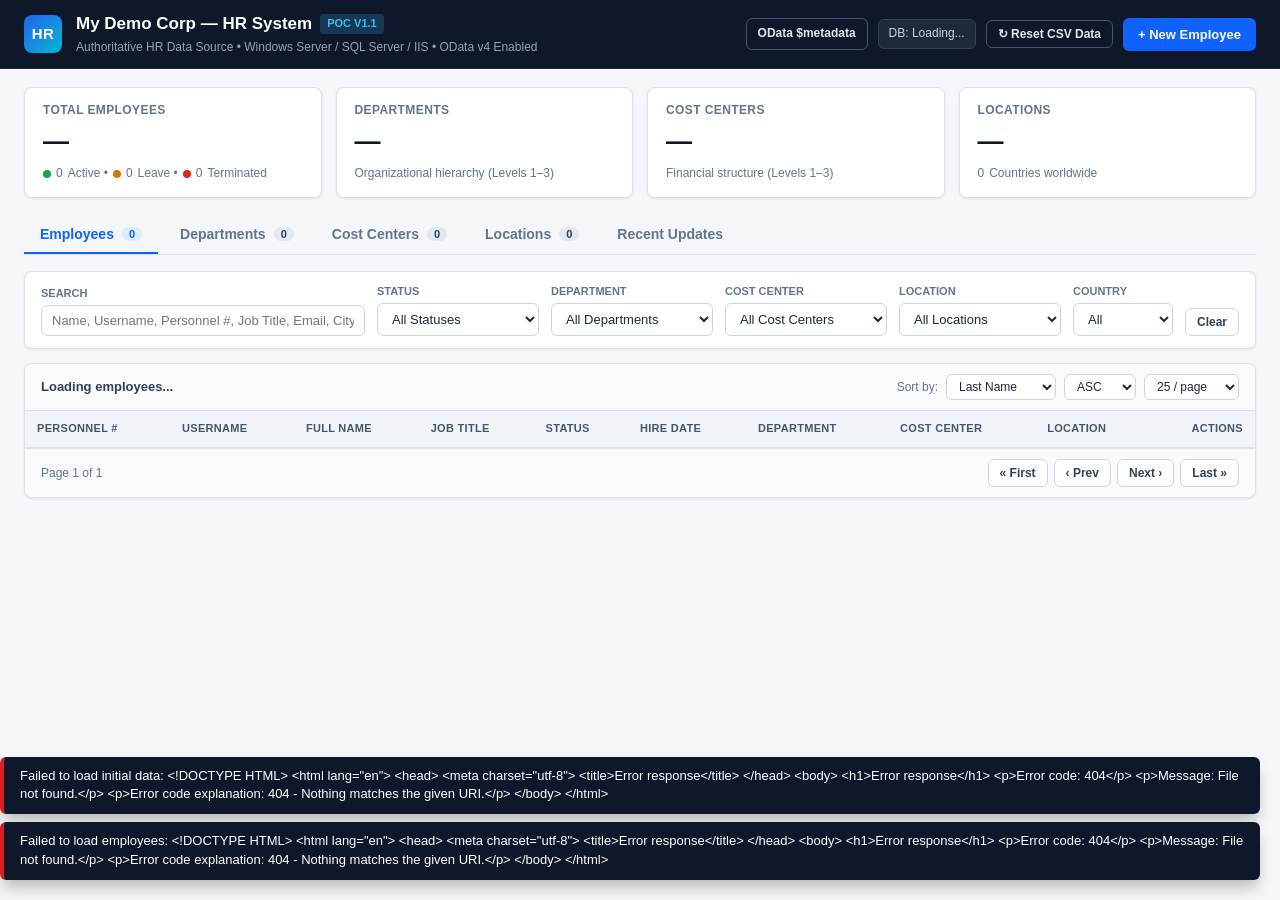
==== src/HrPoc.Web/wwwroot/index.html @ 15a5de02 "Release v1.1: My Demo Corp HR System PoC (Web UI, REST API, Full CRUD OData v4, IIS Installer, Postm" ====
<!DOCTYPE html>
<html lang="en">
<head>
  <meta charset="UTF-8" />
  <meta name="viewport" content="width=device-width, initial-scale=1.0" />
  <title>My Demo Corp — HR System (PoC)</title>
  <link rel="stylesheet" href="css/app.css" />
</head>
<body>
  <header class="topbar">
    <div class="topbar-brand">
      <div class="brand-logo">HR</div>
      <div>
        <h1>My Demo Corp — HR System <span class="badge-poc">PoC v1.1</span></h1>
        <p class="subtitle">Authoritative HR Data Source &bull; Windows Server / SQL Server / IIS &bull; OData v4 Enabled</p>
      </div>
    </div>
    <div class="topbar-actions">
      <a href="odata/$metadata" target="_blank" class="btn btn-outline btn-sm" title="Open OData v4 CSDL Metadata XML" style="text-decoration:none;">
        OData $metadata
      </a>
      <span id="dbProviderBadge" class="db-badge" title="Active Database Provider">DB: Loading...</span>
      <button id="btnReseed" class="btn btn-outline btn-sm" title="Reset database to original CSV files">
        &#8635; Reset CSV Data
      </button>
      <button id="btnPrimaryAdd" class="btn btn-primary">
        + New Employee
      </button>
    </div>
  </header>

  <main class="container">
    <!-- Summary KPI Strip -->
    <section class="kpi-grid" id="kpiStrip">
      <div class="kpi-card kpi-clickable" data-tab="employees" data-status="">
        <div class="kpi-label">Total Employees</div>
        <div class="kpi-value" id="statTotalEmployees">—</div>
        <div class="kpi-meta">
          <span class="dot dot-active"></span> <span id="statActiveEmployees">0</span> Active &bull;
          <span class="dot dot-leave"></span> <span id="statOnLeaveEmployees">0</span> Leave &bull;
          <span class="dot dot-term"></span> <span id="statTerminatedEmployees">0</span> Terminated
        </div>
      </div>
      <div class="kpi-card kpi-clickable" data-tab="departments">
        <div class="kpi-label">Departments</div>
        <div class="kpi-value" id="statTotalDepartments">—</div>
        <div class="kpi-meta">Organizational hierarchy (Levels 1–3)</div>
      </div>
      <div class="kpi-card kpi-clickable" data-tab="costcenters">
        <div class="kpi-label">Cost Centers</div>
        <div class="kpi-value" id="statTotalCostCenters">—</div>
        <div class="kpi-meta">Financial structure (Levels 1–3)</div>
      </div>
      <div class="kpi-card kpi-clickable" data-tab="locations">
        <div class="kpi-label">Locations</div>
        <div class="kpi-value" id="statTotalLocations">—</div>
        <div class="kpi-meta"><span id="statTotalCountries">0</span> Countries worldwide</div>
      </div>
    </section>

    <!-- Navigation Tabs -->
    <nav class="tabs-nav">
      <button class="tab-btn active" data-tab="employees">
        Employees <span class="tab-count" id="tabCountEmployees">0</span>
      </button>
      <button class="tab-btn" data-tab="departments">
        Departments <span class="tab-count" id="tabCountDepartments">0</span>
      </button>
      <button class="tab-btn" data-tab="costcenters">
        Cost Centers <span class="tab-count" id="tabCountCostCenters">0</span>
      </button>
      <button class="tab-btn" data-tab="locations">
        Locations <span class="tab-count" id="tabCountLocations">0</span>
      </button>
      <button class="tab-btn" data-tab="recent">
        Recent Updates
      </button>
    </nav>

    <!-- TAB 1: EMPLOYEES -->
    <section id="tab-employees" class="tab-panel active">
      <div class="filter-bar">
        <div class="filter-group filter-search">
          <label for="empSearch">Search</label>
          <input type="text" id="empSearch" placeholder="Name, Username, Personnel #, Job Title, Email, City..." />
        </div>
        <div class="filter-group">
          <label for="empStatusFilter">Status</label>
          <select id="empStatusFilter">
            <option value="">All Statuses</option>
            <option value="Active">Active</option>
            <option value="OnLeave">On Leave</option>
            <option value="Terminated">Terminated</option>
            <option value="Suspended">Suspended</option>
          </select>
        </div>
        <div class="filter-group">
          <label for="empDeptFilter">Department</label>
          <select id="empDeptFilter">
            <option value="">All Departments</option>
          </select>
        </div>
        <div class="filter-group">
          <label for="empCcFilter">Cost Center</label>
          <select id="empCcFilter">
            <option value="">All Cost Centers</option>
          </select>
        </div>
        <div class="filter-group">
          <label for="empLocFilter">Location</label>
          <select id="empLocFilter">
            <option value="">All Locations</option>
          </select>
        </div>
        <div class="filter-group filter-small">
          <label for="empCountryFilter">Country</label>
          <select id="empCountryFilter">
            <option value="">All</option>
          </select>
        </div>
        <div class="filter-actions">
          <button id="btnClearEmpFilters" class="btn btn-outline btn-sm">Clear</button>
        </div>
      </div>

      <div class="table-card">
        <div class="table-toolbar">
          <div id="empResultSummary" class="result-summary">Loading employees...</div>
          <div class="toolbar-right">
            <label for="empSortBy" class="inline-label">Sort by:</label>
            <select id="empSortBy" class="select-sm">
              <option value="lastName">Last Name</option>
              <option value="username">Username</option>
              <option value="personnelNumber">Personnel #</option>
              <option value="hireDate">Hire Date</option>
              <option value="department">Department</option>
              <option value="costCenter">Cost Center</option>
              <option value="location">Location</option>
              <option value="updatedAt">Last Updated</option>
            </select>
            <select id="empSortDir" class="select-sm">
              <option value="asc">ASC</option>
              <option value="desc">DESC</option>
            </select>
            <select id="empPageSize" class="select-sm">
              <option value="25">25 / page</option>
              <option value="50">50 / page</option>
              <option value="100">100 / page</option>
            </select>
          </div>
        </div>

        <div class="table-responsive">
          <table class="data-table">
            <thead>
              <tr>
                <th>Personnel #</th>
                <th>Username</th>
                <th>Full Name</th>
                <th>Job Title</th>
                <th>Status</th>
                <th>Hire Date</th>
                <th>Department</th>
                <th>Cost Center</th>
                <th>Location</th>
                <th class="text-right">Actions</th>
              </tr>
            </thead>
            <tbody id="empTableBody"></tbody>
          </table>
        </div>

        <div class="pagination-bar">
          <div id="empPageInfo" class="page-info">Page 1 of 1</div>
          <div class="pagination-controls">
            <button id="btnEmpFirst" class="btn btn-outline btn-sm">&laquo; First</button>
            <button id="btnEmpPrev" class="btn btn-outline btn-sm">&lsaquo; Prev</button>
            <button id="btnEmpNext" class="btn btn-outline btn-sm">Next &rsaquo;</button>
            <button id="btnEmpLast" class="btn btn-outline btn-sm">Last &raquo;</button>
          </div>
        </div>
      </div>
    </section>

    <!-- TAB 2: DEPARTMENTS -->
    <section id="tab-departments" class="tab-panel">
      <div class="filter-bar">
        <div class="filter-group filter-search">
          <label for="deptSearch">Search Departments</label>
          <input type="text" id="deptSearch" placeholder="Name, Short Name, Structured Path, Manager Username..." />
        </div>
        <div class="filter-actions">
          <div class="view-toggle">
            <button id="btnDeptTableView" class="btn btn-sm active">Table View</button>
            <button id="btnDeptTreeView" class="btn btn-sm">Hierarchy Tree</button>
          </div>
          <button id="btnAddDepartment" class="btn btn-primary btn-sm">+ New Department</button>
        </div>
      </div>

      <div id="deptTableContainer" class="table-card">
        <div class="table-responsive">
          <table class="data-table">
            <thead>
              <tr>
                <th>Department</th>
                <th>Short Name</th>
                <th>Structured Name</th>
                <th>Level</th>
                <th>Manager</th>
                <th>Deputy</th>
                <th>Employees</th>
                <th class="text-right">Actions</th>
              </tr>
            </thead>
            <tbody id="deptTableBody"></tbody>
          </table>
        </div>
      </div>

      <div id="deptTreeContainer" class="tree-card hidden"></div>
    </section>

    <!-- TAB 3: COST CENTERS -->
    <section id="tab-costcenters" class="tab-panel">
      <div class="filter-bar">
        <div class="filter-group filter-search">
          <label for="ccSearch">Search Cost Centers</label>
          <input type="text" id="ccSearch" placeholder="Code, Structured Name, Short Name, Main Structure, Country, Manager..." />
        </div>
        <div class="filter-actions">
          <div class="view-toggle">
            <button id="btnCcTableView" class="btn btn-sm active">Table View</button>
            <button id="btnCcTreeView" class="btn btn-sm">Hierarchy Tree</button>
          </div>
          <button id="btnAddCostCenter" class="btn btn-primary btn-sm">+ New Cost Center</button>
        </div>
      </div>

      <div id="ccTableContainer" class="table-card">
        <div class="table-responsive">
          <table class="data-table">
            <thead>
              <tr>
                <th>Cost Center</th>
                <th>Structured Name</th>
                <th>Short Name</th>
                <th>Main Structure</th>
                <th>Country</th>
                <th>Level</th>
                <th>Manager</th>
                <th>Employees</th>
                <th class="text-right">Actions</th>
              </tr>
            </thead>
            <tbody id="ccTableBody"></tbody>
          </table>
        </div>
      </div>

      <div id="ccTreeContainer" class="tree-card hidden"></div>
    </section>

    <!-- TAB 4: LOCATIONS -->
    <section id="tab-locations" class="tab-panel">
      <div class="filter-bar">
        <div class="filter-group filter-search">
          <label for="locSearch">Search Locations</label>
          <input type="text" id="locSearch" placeholder="Location Name, City, Street, Zip, Manager..." />
        </div>
        <div class="filter-group filter-small">
          <label for="locCountryFilter">Country</label>
          <select id="locCountryFilter">
            <option value="">All Countries</option>
          </select>
        </div>
        <div class="filter-actions">
          <button id="btnAddLocation" class="btn btn-primary btn-sm">+ New Location</button>
        </div>
      </div>

      <div class="table-card">
        <div class="table-responsive">
          <table class="data-table">
            <thead>
              <tr>
                <th>Country</th>
                <th>City</th>
                <th>Street &amp; Zip</th>
                <th>Structured Name</th>
                <th>Phone / Fax</th>
                <th>Manager / Assistant</th>
                <th>Employees</th>
                <th class="text-right">Actions</th>
              </tr>
            </thead>
            <tbody id="locTableBody"></tbody>
          </table>
        </div>
      </div>
    </section>

    <!-- TAB 5: RECENT UPDATES -->
    <section id="tab-recent" class="tab-panel">
      <div class="table-card">
        <div class="table-toolbar">
          <div class="result-summary">Recently Created or Modified Employees (Ordered by UpdatedAt UTC)</div>
          <button id="btnRefreshRecent" class="btn btn-outline btn-sm">&#8635; Refresh</button>
        </div>
        <div class="table-responsive">
          <table class="data-table">
            <thead>
              <tr>
                <th>Updated (UTC)</th>
                <th>Personnel #</th>
                <th>Username</th>
                <th>Full Name</th>
                <th>Job Title</th>
                <th>Status</th>
                <th>Department</th>
                <th class="text-right">Action</th>
              </tr>
            </thead>
            <tbody id="recentTableBody"></tbody>
          </table>
        </div>
      </div>
    </section>
  </main>

  <!-- MODAL: EMPLOYEE CREATE / EDIT -->
  <div id="employeeModal" class="modal-backdrop hidden">
    <div class="modal-dialog modal-lg">
      <div class="modal-header">
        <h2 id="empModalTitle">Edit Employee</h2>
        <button class="modal-close" data-close="employeeModal">&times;</button>
      </div>
      <form id="employeeForm" class="modal-body">
        <input type="hidden" id="empId" />

        <div id="empLeadershipBanner" class="info-banner hidden"></div>

        <fieldset class="form-section">
          <legend>1. Identity &amp; Employment Details</legend>
          <div class="form-grid-4">
            <div class="form-field">
              <label for="empFirstName">First Name *</label>
              <input type="text" id="empFirstName" required />
            </div>
            <div class="form-field">
              <label for="empLastName">Last Name *</label>
              <input type="text" id="empLastName" required />
            </div>
            <div class="form-field">
              <label for="empInitials">Initials</label>
              <input type="text" id="empInitials" maxlength="16" />
            </div>
            <div class="form-field">
              <label for="empStatus">Employment Status *</label>
              <select id="empStatus" required>
                <option value="Active">Active</option>
                <option value="OnLeave">On Leave</option>
                <option value="Terminated">Terminated</option>
                <option value="Suspended">Suspended</option>
              </select>
            </div>
          </div>

          <div class="form-grid-4">
            <div class="form-field">
              <label for="empPersonnelNumber">Personnel Number *</label>
              <input type="text" id="empPersonnelNumber" required />
            </div>
            <div class="form-field">
              <label for="empUsername">Username (sAMAccountName) *</label>
              <div class="input-with-btn">
                <input type="text" id="empUsername" required />
                <button type="button" id="btnGenerateIds" class="btn btn-outline btn-xs" title="Auto-generate next Personnel # and Username">Auto</button>
              </div>
            </div>
            <div class="form-field">
              <label for="empHireDate">Hire Date *</label>
              <input type="date" id="empHireDate" required />
            </div>
            <div class="form-field">
              <label for="empTerminationDate">Termination Date</label>
              <input type="date" id="empTerminationDate" />
            </div>
          </div>

          <div class="form-grid-2">
            <div class="form-field">
              <label for="empJobTitle">Job Title</label>
              <input type="text" id="empJobTitle" placeholder="e.g. Senior Software Engineer, HR Business Partner" />
            </div>
            <div class="form-field">
              <label for="empEmail">Corporate Email</label>
              <input type="email" id="empEmail" placeholder="firstname.lastname@mydemocorp.com" />
            </div>
          </div>
        </fieldset>

        <fieldset class="form-section">
          <legend>2. Organizational Assignment (MDC Structure)</legend>
          <div class="form-grid-1">
            <div class="form-field">
              <label for="empDepartmentId">Department</label>
              <select id="empDepartmentId">
                <option value="">— None —</option>
              </select>
            </div>
            <div class="form-field">
              <label for="empCostCenterId">Cost Center</label>
              <select id="empCostCenterId">
                <option value="">— None —</option>
              </select>
            </div>
            <div class="form-field">
              <label for="empLocationId">Location</label>
              <div class="input-with-btn">
                <select id="empLocationId">
                  <option value="">— None —</option>
                </select>
                <button type="button" id="btnCopyLocAddress" class="btn btn-outline btn-xs" title="Copy Street, City, Zip, and Fax from selected Location">Copy Address</button>
              </div>
            </div>
          </div>
        </fieldset>

        <fieldset class="form-section">
          <legend>3. Contact &amp; Work Address</legend>
          <div class="form-grid-3">
            <div class="form-field">
              <label for="empPhone">Phone</label>
              <input type="text" id="empPhone" />
            </div>
            <div class="form-field">
              <label for="empFax">Fax</label>
              <input type="text" id="empFax" />
            </div>
            <div class="form-field">
              <label for="empZipCode">Zip Code</label>
              <input type="text" id="empZipCode" />
            </div>
          </div>
          <div class="form-grid-2">
            <div class="form-field">
              <label for="empCity">City</label>
              <input type="text" id="empCity" />
            </div>
            <div class="form-field">
              <label for="empStreet">Street Address</label>
              <input type="text" id="empStreet" />
            </div>
          </div>
        </fieldset>

        <div id="empMetaFooter" class="meta-footer"></div>

        <div class="modal-footer">
          <button type="button" id="btnDeleteEmployee" class="btn btn-danger hidden">Delete Employee</button>
          <div class="footer-right">
            <button type="button" class="btn btn-outline" data-close="employeeModal">Cancel</button>
            <button type="submit" class="btn btn-primary">Save Changes</button>
          </div>
        </div>
      </form>
    </div>
  </div>

  <!-- MODAL: DEPARTMENT CREATE / EDIT -->
  <div id="departmentModal" class="modal-backdrop hidden">
    <div class="modal-dialog">
      <div class="modal-header">
        <h2 id="deptModalTitle">Department</h2>
        <button class="modal-close" data-close="departmentModal">&times;</button>
      </div>
      <form id="departmentForm" class="modal-body">
        <input type="hidden" id="deptId" />
        <div class="form-grid-2">
          <div class="form-field">
            <label for="deptName">Department Name *</label>
            <input type="text" id="deptName" required placeholder="e.g. Software Engineering" />
          </div>
          <div class="form-field">
            <label for="deptShortName">Short Name</label>
            <input type="text" id="deptShortName" placeholder="e.g. MDC-TEC-ENG" />
          </div>
        </div>
        <div class="form-field">
          <label for="deptParentId">Parent Department</label>
          <select id="deptParentId">
            <option value="">— Root (My Demo Corp) —</option>
          </select>
        </div>
        <div class="form-field">
          <label for="deptStructuredName">Structured Name (auto-built if left blank)</label>
          <input type="text" id="deptStructuredName" placeholder="My Demo Corp\Technology & Engineering\..." />
        </div>
        <div class="form-grid-3">
          <div class="form-field">
            <label for="deptFunctionalShortcut">Functional Shortcut</label>
            <input type="text" id="deptFunctionalShortcut" placeholder="e.g. ENG, ITS, SAL" />
          </div>
          <div class="form-field">
            <label for="deptManager">Manager Username</label>
            <input type="text" id="deptManager" list="employeeUsernamesList" placeholder="e.g. PATELS" />
          </div>
          <div class="form-field">
            <label for="deptDeputy">Deputy Manager Username</label>
            <input type="text" id="deptDeputy" list="employeeUsernamesList" placeholder="e.g. FISCHERL" />
          </div>
        </div>
        <div class="form-field">
          <label for="deptAdContainer">AD Container for New Hires</label>
          <input type="text" id="deptAdContainer" placeholder="OU=Employees,DC=mydemocorp,DC=example,DC=com" />
        </div>
        <div class="modal-footer">
          <button type="button" id="btnDeleteDepartment" class="btn btn-danger hidden">Delete</button>
          <div class="footer-right">
            <button type="button" class="btn btn-outline" data-close="departmentModal">Cancel</button>
            <button type="submit" class="btn btn-primary">Save Department</button>
          </div>
        </div>
      </form>
    </div>
  </div>

  <!-- MODAL: COST CENTER CREATE / EDIT -->
  <div id="costCenterModal" class="modal-backdrop hidden">
    <div class="modal-dialog">
      <div class="modal-header">
        <h2 id="ccModalTitle">Cost Center</h2>
        <button class="modal-close" data-close="costCenterModal">&times;</button>
      </div>
      <form id="costCenterForm" class="modal-body">
        <input type="hidden" id="ccId" />
        <div class="form-grid-2">
          <div class="form-field">
            <label for="ccCode">Cost Center Code *</label>
            <input type="text" id="ccCode" required placeholder="e.g. 20100050" />
          </div>
          <div class="form-field">
            <label for="ccShortName">Short Name</label>
            <input type="text" id="ccShortName" placeholder="e.g. A&F - Accounting - US" />
          </div>
        </div>
        <div class="form-field">
          <label for="ccParentId">Parent Cost Center</label>
          <select id="ccParentId">
            <option value="">— Top Level —</option>
          </select>
        </div>
        <div class="form-field">
          <label for="ccStructuredName">Structured Name (auto-built if left blank)</label>
          <input type="text" id="ccStructuredName" placeholder="20\20100\20100050" />
        </div>
        <div class="form-grid-3">
          <div class="form-field">
            <label for="ccMainStruct">Company Main Structure</label>
            <input type="text" id="ccMainStruct" placeholder="e.g. A&F, S&M, R&D, PRD" />
          </div>
          <div class="form-field">
            <label for="ccCountryStruct">Country Structure</label>
            <input type="text" id="ccCountryStruct" placeholder="e.g. US, DE, UK, global" />
          </div>
          <div class="form-field">
            <label for="ccManager">Manager Username</label>
            <input type="text" id="ccManager" list="employeeUsernamesList" placeholder="e.g. GREENEK" />
          </div>
        </div>
        <div class="modal-footer">
          <button type="button" id="btnDeleteCostCenter" class="btn btn-danger hidden">Delete</button>
          <div class="footer-right">
            <button type="button" class="btn btn-outline" data-close="costCenterModal">Cancel</button>
            <button type="submit" class="btn btn-primary">Save Cost Center</button>
          </div>
        </div>
      </form>
    </div>
  </div>

  <!-- MODAL: LOCATION CREATE / EDIT -->
  <div id="locationModal" class="modal-backdrop hidden">
    <div class="modal-dialog">
      <div class="modal-header">
        <h2 id="locModalTitle">Location</h2>
        <button class="modal-close" data-close="locationModal">&times;</button>
      </div>
      <form id="locationForm" class="modal-body">
        <input type="hidden" id="locId" />
        <div class="form-grid-3">
          <div class="form-field">
            <label for="locCountry">Country Shortcut *</label>
            <input type="text" id="locCountry" required maxlength="8" placeholder="e.g. US, DE, UK" />
          </div>
          <div class="form-field">
            <label for="locCity">City *</label>
            <input type="text" id="locCity" required placeholder="e.g. Berlin" />
          </div>
          <div class="form-field">
            <label for="locZip">Zip Code</label>
            <input type="text" id="locZip" placeholder="e.g. 10999" />
          </div>
        </div>
        <div class="form-field">
          <label for="locStreet">Street Address *</label>
          <input type="text" id="locStreet" required placeholder="e.g. Ohlauer Str. 5-11" />
        </div>
        <div class="form-grid-2">
          <div class="form-field">
            <label for="locName">Location Name (auto-built if blank)</label>
            <input type="text" id="locName" placeholder="DE - Berlin - Ohlauer Str. 5-11" />
          </div>
          <div class="form-field">
            <label for="locStructuredName">Structured Name (auto-built if blank)</label>
            <input type="text" id="locStructuredName" placeholder="DE - Berlin - Ohlauer Str. 5-11" />
          </div>
        </div>
        <div class="form-field">
          <label for="locDescription">Description</label>
          <input type="text" id="locDescription" placeholder="Full postal description" />
        </div>
        <div class="form-grid-4">
          <div class="form-field">
            <label for="locPhone">Phone</label>
            <input type="text" id="locPhone" />
          </div>
          <div class="form-field">
            <label for="locFax">Fax</label>
            <input type="text" id="locFax" />
          </div>
          <div class="form-field">
            <label for="locManager">Manager Username</label>
            <input type="text" id="locManager" list="employeeUsernamesList" />
          </div>
          <div class="form-field">
            <label for="locAssistant">Assistant Manager</label>
            <input type="text" id="locAssistant" list="employeeUsernamesList" />
          </div>
        </div>
        <div class="modal-footer">
          <button type="button" id="btnDeleteLocation" class="btn btn-danger hidden">Delete</button>
          <div class="footer-right">
            <button type="button" class="btn btn-outline" data-close="locationModal">Cancel</button>
            <button type="submit" class="btn btn-primary">Save Location</button>
          </div>
        </div>
      </form>
    </div>
  </div>

  <datalist id="employeeUsernamesList"></datalist>
  <div id="toastContainer" class="toast-container"></div>

  <script src="js/app.js"></script>
</body>
</html>
---- src/HrPoc.Web/wwwroot/css/app.css ----
:root {
  --bg: #f4f6f9;
  --surface: #ffffff;
  --border: #dce2ec;
  --text: #1e293b;
  --text-muted: #64748b;
  --primary: #0f62fe;
  --primary-hover: #0043ce;
  --danger: #da1e28;
  --danger-hover: #b81922;
  --success: #198038;
  --warning: #b28600;
  --radius: 8px;
  --shadow: 0 1px 3px rgba(15, 23, 42, 0.08);
}

* {
  box-sizing: border-box;
}

body {
  margin: 0;
  font-family: -apple-system, BlinkMacSystemFont, "Segoe UI", Roboto, Helvetica, Arial, sans-serif;
  background: var(--bg);
  color: var(--text);
  font-size: 14px;
  line-height: 1.45;
}

/* Topbar */
.topbar {
  background: #0f172a;
  color: #fff;
  padding: 12px 24px;
  display: flex;
  align-items: center;
  justify-content: space-between;
  border-bottom: 1px solid #1e293b;
}

.topbar-brand {
  display: flex;
  align-items: center;
  gap: 14px;
}

.brand-logo {
  width: 38px;
  height: 38px;
  border-radius: 8px;
  background: linear-gradient(135deg, #2563eb, #06b6d4);
  display: flex;
  align-items: center;
  justify-content: center;
  font-weight: 700;
  font-size: 15px;
  letter-spacing: 0.5px;
}

.topbar h1 {
  margin: 0;
  font-size: 17px;
  font-weight: 600;
  display: flex;
  align-items: center;
  gap: 8px;
}

.badge-poc {
  background: rgba(56, 189, 248, 0.2);
  color: #38bdf8;
  font-size: 11px;
  padding: 2px 7px;
  border-radius: 4px;
  text-transform: uppercase;
  font-weight: 600;
}

.subtitle {
  margin: 2px 0 0;
  font-size: 12px;
  color: #94a3b8;
}

.topbar-actions {
  display: flex;
  align-items: center;
  gap: 10px;
}

.db-badge {
  background: #1e293b;
  color: #cbd5e1;
  border: 1px solid #334155;
  padding: 5px 10px;
  border-radius: 6px;
  font-size: 12px;
  font-weight: 500;
}

.container {
  max-width: 1480px;
  margin: 0 auto;
  padding: 18px 24px 40px;
}

/* KPI Grid */
.kpi-grid {
  display: grid;
  grid-template-columns: repeat(4, 1fr);
  gap: 14px;
  margin-bottom: 18px;
}

.kpi-card {
  background: var(--surface);
  border: 1px solid var(--border);
  border-radius: var(--radius);
  padding: 14px 18px;
  box-shadow: var(--shadow);
  transition: border-color 0.15s, transform 0.1s;
}

.kpi-clickable {
  cursor: pointer;
}

.kpi-clickable:hover {
  border-color: var(--primary);
  transform: translateY(-1px);
}

.kpi-label {
  font-size: 12px;
  text-transform: uppercase;
  letter-spacing: 0.4px;
  color: var(--text-muted);
  font-weight: 600;
}

.kpi-value {
  font-size: 26px;
  font-weight: 700;
  margin: 4px 0;
  color: #0f172a;
}

.kpi-meta {
  font-size: 12px;
  color: var(--text-muted);
  display: flex;
  align-items: center;
  gap: 5px;
  flex-wrap: wrap;
}

.dot {
  width: 8px;
  height: 8px;
  border-radius: 50%;
  display: inline-block;
}
.dot-active { background: #16a34a; }
.dot-leave { background: #d97706; }
.dot-term { background: #dc2626; }

/* Navigation Tabs */
.tabs-nav {
  display: flex;
  gap: 6px;
  border-bottom: 1px solid var(--border);
  margin-bottom: 16px;
}

.tab-btn {
  background: transparent;
  border: none;
  border-bottom: 2px solid transparent;
  padding: 10px 16px;
  font-size: 14px;
  font-weight: 600;
  color: var(--text-muted);
  cursor: pointer;
  display: flex;
  align-items: center;
  gap: 8px;
}

.tab-btn:hover {
  color: var(--text);
}

.tab-btn.active {
  color: var(--primary);
  border-bottom-color: var(--primary);
}

.tab-count {
  background: #e2e8f0;
  color: #334155;
  padding: 1px 7px;
  border-radius: 10px;
  font-size: 11px;
}

.tab-btn.active .tab-count {
  background: #dbeafe;
  color: var(--primary);
}

.tab-panel {
  display: none;
}

.tab-panel.active {
  display: block;
}

/* Filters */
.filter-bar {
  background: var(--surface);
  border: 1px solid var(--border);
  border-radius: var(--radius);
  padding: 12px 16px;
  margin-bottom: 14px;
  display: flex;
  flex-wrap: wrap;
  gap: 12px;
  align-items: flex-end;
  box-shadow: var(--shadow);
}

.filter-group {
  display: flex;
  flex-direction: column;
  gap: 4px;
  min-width: 150px;
  flex: 1;
}

.filter-search {
  flex: 2;
  min-width: 240px;
}

.filter-small {
  flex: 0 0 100px;
  min-width: 90px;
}

.filter-group label {
  font-size: 11px;
  font-weight: 600;
  color: var(--text-muted);
  text-transform: uppercase;
}

.filter-actions {
  display: flex;
  align-items: center;
  gap: 8px;
}

input[type="text"],
input[type="email"],
input[type="date"],
select {
  width: 100%;
  padding: 7px 10px;
  border: 1px solid #cbd5e1;
  border-radius: 6px;
  font-size: 13px;
  color: var(--text);
  background: #fff;
}

input:focus,
select:focus {
  outline: none;
  border-color: var(--primary);
  box-shadow: 0 0 0 2px rgba(15, 98, 254, 0.15);
}

/* Buttons */
.btn {
  display: inline-flex;
  align-items: center;
  justify-content: center;
  gap: 6px;
  padding: 8px 14px;
  font-size: 13px;
  font-weight: 600;
  border-radius: 6px;
  border: 1px solid transparent;
  cursor: pointer;
  transition: background 0.15s, border-color 0.15s;
  white-space: nowrap;
}

.btn:disabled {
  opacity: 0.5;
  cursor: not-allowed;
}

.btn-sm {
  padding: 6px 11px;
  font-size: 12px;
}

.btn-xs {
  padding: 4px 8px;
  font-size: 11px;
}

.btn-primary {
  background: var(--primary);
  color: #fff;
}
.btn-primary:hover:not(:disabled) {
  background: var(--primary-hover);
}

.btn-outline {
  background: #fff;
  color: #334155;
  border-color: #cbd5e1;
}
.btn-outline:hover:not(:disabled) {
  background: #f8fafc;
  border-color: #94a3b8;
}

.topbar .btn-outline {
  background: transparent;
  color: #e2e8f0;
  border-color: #475569;
}
.topbar .btn-outline:hover {
  background: #1e293b;
}

.btn-danger {
  background: var(--danger);
  color: #fff;
}
.btn-danger:hover:not(:disabled) {
  background: var(--danger-hover);
}

.view-toggle {
  display: inline-flex;
  border: 1px solid #cbd5e1;
  border-radius: 6px;
  overflow: hidden;
}
.view-toggle .btn {
  border: none;
  border-radius: 0;
  background: #fff;
  color: #475569;
}
.view-toggle .btn.active {
  background: var(--primary);
  color: #fff;
}

/* Tables */
.table-card {
  background: var(--surface);
  border: 1px solid var(--border);
  border-radius: var(--radius);
  box-shadow: var(--shadow);
  overflow: hidden;
}

.table-toolbar {
  padding: 10px 16px;
  border-bottom: 1px solid var(--border);
  display: flex;
  align-items: center;
  justify-content: space-between;
  background: #f8fafc;
  flex-wrap: wrap;
  gap: 10px;
}

.result-summary {
  font-size: 13px;
  font-weight: 600;
  color: #334155;
}

.toolbar-right {
  display: flex;
  align-items: center;
  gap: 8px;
}

.inline-label {
  font-size: 12px;
  color: var(--text-muted);
}

.select-sm {
  width: auto;
  padding: 4px 8px;
  font-size: 12px;
}

.table-responsive {
  overflow-x: auto;
}

.data-table {
  width: 100%;
  border-collapse: collapse;
  font-size: 13px;
}

.data-table th {
  text-align: left;
  padding: 10px 12px;
  background: #f1f5f9;
  color: #475569;
  font-weight: 600;
  font-size: 11px;
  text-transform: uppercase;
  letter-spacing: 0.3px;
  border-bottom: 1px solid var(--border);
  white-space: nowrap;
}

.data-table td {
  padding: 9px 12px;
  border-bottom: 1px solid #eef2f6;
  vertical-align: middle;
}

.data-table tbody tr:hover {
  background: #f8fafc;
}

.text-right {
  text-align: right !important;
}

.mono {
  font-family: ui-monospace, SFMono-Regular, Menlo, Monaco, Consolas, monospace;
  font-size: 12px;
}

.subtext {
  font-size: 11px;
  color: var(--text-muted);
  display: block;
}

/* Status Badges */
.status-badge {
  display: inline-flex;
  align-items: center;
  gap: 5px;
  padding: 2px 8px;
  border-radius: 12px;
  font-size: 11px;
  font-weight: 600;
}
.status-Active {
  background: #dcfce7;
  color: #166534;
}
.status-Terminated {
  background: #fee2e2;
  color: #991b1b;
}
.status-OnLeave {
  background: #fef3c7;
  color: #92400e;
}
.status-Suspended {
  background: #e2e8f0;
  color: #334155;
}

.country-pill {
  display: inline-block;
  padding: 1px 6px;
  border-radius: 4px;
  background: #e0f2fe;
  color: #0369a1;
  font-weight: 600;
  font-size: 11px;
}

/* Pagination */
.pagination-bar {
  padding: 10px 16px;
  display: flex;
  align-items: center;
  justify-content: space-between;
  background: #f8fafc;
  border-top: 1px solid var(--border);
}

.page-info {
  font-size: 12px;
  color: var(--text-muted);
}

.pagination-controls {
  display: flex;
  gap: 6px;
}

/* Hierarchy Tree */
.tree-card {
  background: var(--surface);
  border: 1px solid var(--border);
  border-radius: var(--radius);
  padding: 16px 20px;
  box-shadow: var(--shadow);
}

.tree-node {
  margin-left: 20px;
  border-left: 1px dashed #cbd5e1;
  padding-left: 12px;
}

.tree-root > .tree-node {
  margin-left: 0;
  border-left: none;
  padding-left: 0;
}

.tree-item {
  display: flex;
  align-items: center;
  justify-content: space-between;
  padding: 6px 10px;
  margin: 3px 0;
  border-radius: 6px;
  background: #f8fafc;
  border: 1px solid #e2e8f0;
}

.tree-item:hover {
  border-color: #94a3b8;
  background: #f1f5f9;
}

/* Modals */
.modal-backdrop {
  position: fixed;
  inset: 0;
  background: rgba(15, 23, 42, 0.55);
  display: flex;
  align-items: center;
  justify-content: center;
  z-index: 1000;
  padding: 20px;
}

.hidden {
  display: none !important;
}

.modal-dialog {
  background: var(--surface);
  border-radius: 10px;
  width: 100%;
  max-width: 680px;
  max-height: 92vh;
  display: flex;
  flex-direction: column;
  box-shadow: 0 20px 25px -5px rgba(0, 0, 0, 0.2);
}

.modal-lg {
  max-width: 860px;
}

.modal-header {
  padding: 14px 20px;
  border-bottom: 1px solid var(--border);
  display: flex;
  align-items: center;
  justify-content: space-between;
}

.modal-header h2 {
  margin: 0;
  font-size: 16px;
}

.modal-close {
  background: none;
  border: none;
  font-size: 22px;
  color: var(--text-muted);
  cursor: pointer;
}

.modal-body {
  padding: 16px 20px;
  overflow-y: auto;
  display: flex;
  flex-direction: column;
  gap: 12px;
}

.form-section {
  border: 1px solid var(--border);
  border-radius: 8px;
  padding: 12px 14px;
  margin: 0;
  display: flex;
  flex-direction: column;
  gap: 10px;
}

.form-section legend {
  font-size: 12px;
  font-weight: 700;
  color: var(--primary);
  padding: 0 6px;
  text-transform: uppercase;
}

.form-grid-1 { display: grid; grid-template-columns: 1fr; gap: 10px; }
.form-grid-2 { display: grid; grid-template-columns: repeat(2, 1fr); gap: 10px; }
.form-grid-3 { display: grid; grid-template-columns: repeat(3, 1fr); gap: 10px; }
.form-grid-4 { display: grid; grid-template-columns: repeat(4, 1fr); gap: 10px; }

.form-field {
  display: flex;
  flex-direction: column;
  gap: 4px;
}

.form-field label {
  font-size: 12px;
  font-weight: 600;
  color: #334155;
}

.input-with-btn {
  display: flex;
  gap: 6px;
}

.info-banner {
  background: #eff6ff;
  border: 1px solid #bfdbfe;
  color: #1e40af;
  padding: 8px 12px;
  border-radius: 6px;
  font-size: 12px;
}

.meta-footer {
  font-size: 11px;
  color: var(--text-muted);
  display: flex;
  justify-content: space-between;
}

.modal-footer {
  padding-top: 12px;
  border-top: 1px solid var(--border);
  display: flex;
  align-items: center;
  justify-content: space-between;
}

.footer-right {
  display: flex;
  gap: 8px;
  margin-left: auto;
}

/* Toast notifications */
.toast-container {
  position: fixed;
  bottom: 20px;
  right: 20px;
  display: flex;
  flex-direction: column;
  gap: 8px;
  z-index: 2000;
}

.toast {
  background: #0f172a;
  color: #fff;
  padding: 10px 16px;
  border-radius: 6px;
  font-size: 13px;
  box-shadow: 0 10px 15px -3px rgba(0, 0, 0, 0.25);
  border-left: 4px solid var(--primary);
}
.toast.toast-error {
  border-left-color: var(--danger);
}
.toast.toast-success {
  border-left-color: #22c55e;
}

@media (max-width: 960px) {
  .kpi-grid, .form-grid-4, .form-grid-3, .form-grid-2 {
    grid-template-columns: 1fr;
  }
}
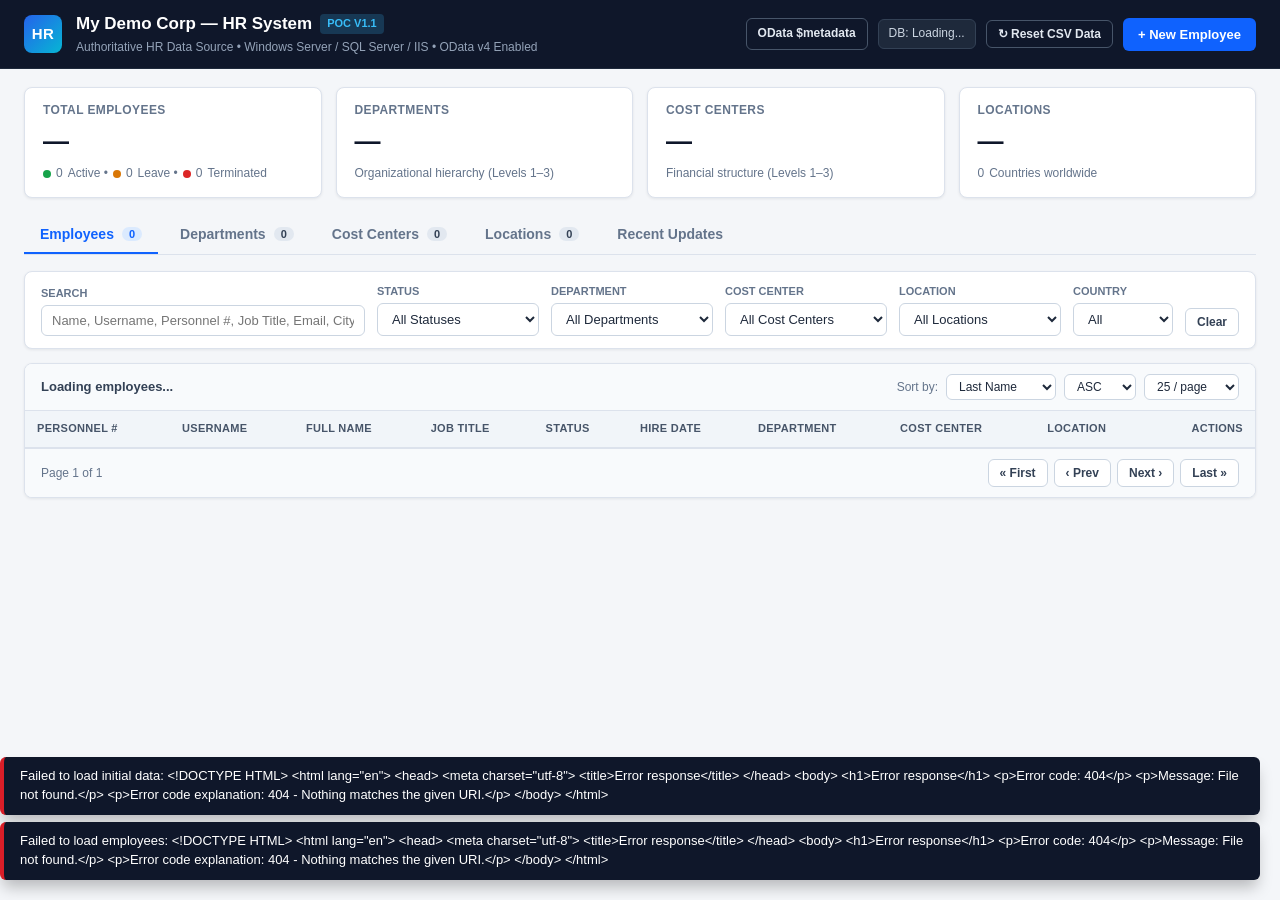
==== commit 11761d4f: "Fix Manager/Deputy/Assistant autocomplete dropdown search for large employee datasets (5000+ records" ====
--- a/src/HrPoc.Web/wwwroot/index.html
+++ b/src/HrPoc.Web/wwwroot/index.html
@@ -504,11 +504,11 @@
           </div>
           <div class="form-field">
             <label for="deptManager">Manager Username</label>
-            <input type="text" id="deptManager" list="employeeUsernamesList" placeholder="e.g. PATELS" />
+            <input type="text" id="deptManager" autocomplete="off" placeholder="Search name, username, or #..." />
           </div>
           <div class="form-field">
             <label for="deptDeputy">Deputy Manager Username</label>
-            <input type="text" id="deptDeputy" list="employeeUsernamesList" placeholder="e.g. FISCHERL" />
+            <input type="text" id="deptDeputy" autocomplete="off" placeholder="Search name, username, or #..." />
           </div>
         </div>
         <div class="form-field">
@@ -566,7 +566,7 @@
           </div>
           <div class="form-field">
             <label for="ccManager">Manager Username</label>
-            <input type="text" id="ccManager" list="employeeUsernamesList" placeholder="e.g. GREENEK" />
+            <input type="text" id="ccManager" autocomplete="off" placeholder="Search name, username, or #..." />
           </div>
         </div>
         <div class="modal-footer">
@@ -632,11 +632,11 @@
           </div>
           <div class="form-field">
             <label for="locManager">Manager Username</label>
-            <input type="text" id="locManager" list="employeeUsernamesList" />
+            <input type="text" id="locManager" autocomplete="off" placeholder="Search name, username, or #..." />
           </div>
           <div class="form-field">
             <label for="locAssistant">Assistant Manager</label>
-            <input type="text" id="locAssistant" list="employeeUsernamesList" />
+            <input type="text" id="locAssistant" autocomplete="off" placeholder="Search name, username, or #..." />
           </div>
         </div>
         <div class="modal-footer">
@@ -650,7 +650,7 @@
     </div>
   </div>
 
-  <datalist id="employeeUsernamesList"></datalist>
+  <div id="empLookupPopover" class="emp-lookup-popover hidden"></div>
   <div id="toastContainer" class="toast-container"></div>
 
   <script src="js/app.js"></script>
--- a/src/HrPoc.Web/wwwroot/css/app.css
+++ b/src/HrPoc.Web/wwwroot/css/app.css
@@ -706,6 +706,133 @@
   border-left-color: #22c55e;
 }
 
+/* Employee Autocomplete Lookup Popover */
+.emp-lookup-wrap {
+  position: relative;
+  display: flex;
+  align-items: center;
+  width: 100%;
+}
+
+.emp-lookup-wrap input[type="text"] {
+  padding-right: 28px;
+}
+
+.emp-lookup-clear {
+  position: absolute;
+  right: 6px;
+  top: 50%;
+  transform: translateY(-50%);
+  width: 18px;
+  height: 18px;
+  border: none;
+  border-radius: 50%;
+  background: #e2e8f0;
+  color: #475569;
+  font-size: 12px;
+  line-height: 1;
+  display: inline-flex;
+  align-items: center;
+  justify-content: center;
+  cursor: pointer;
+  padding: 0;
+}
+
+.emp-lookup-clear:hover {
+  background: #cbd5e1;
+  color: #0f172a;
+}
+
+.emp-lookup-popover {
+  position: fixed;
+  z-index: 1500;
+  background: #ffffff;
+  border: 1px solid #cbd5e1;
+  border-radius: 8px;
+  box-shadow: 0 12px 28px -4px rgba(15, 23, 42, 0.22), 0 4px 10px -2px rgba(15, 23, 42, 0.1);
+  display: flex;
+  flex-direction: column;
+  max-height: 280px;
+  min-width: 280px;
+  overflow: hidden;
+}
+
+.emp-lookup-header {
+  padding: 6px 10px;
+  background: #f8fafc;
+  border-bottom: 1px solid #e2e8f0;
+  font-size: 11px;
+  color: var(--text-muted);
+  display: flex;
+  align-items: center;
+  justify-content: space-between;
+  gap: 8px;
+}
+
+.emp-lookup-list {
+  overflow-y: auto;
+  max-height: 245px;
+}
+
+.emp-lookup-item {
+  padding: 7px 10px;
+  border-bottom: 1px solid #f1f5f9;
+  cursor: pointer;
+  display: flex;
+  flex-direction: column;
+  gap: 2px;
+}
+
+.emp-lookup-item:last-child {
+  border-bottom: none;
+}
+
+.emp-lookup-item:hover,
+.emp-lookup-item.active {
+  background: #eff6ff;
+}
+
+.emp-lookup-main {
+  display: flex;
+  align-items: center;
+  justify-content: space-between;
+  gap: 8px;
+}
+
+.emp-lookup-user {
+  font-weight: 700;
+  color: var(--primary);
+}
+
+.emp-lookup-name {
+  font-weight: 600;
+  color: #0f172a;
+  flex: 1;
+  overflow: hidden;
+  text-overflow: ellipsis;
+  white-space: nowrap;
+}
+
+.emp-lookup-pnum {
+  color: #64748b;
+  font-size: 11px;
+}
+
+.emp-lookup-sub {
+  font-size: 11px;
+  color: #64748b;
+  overflow: hidden;
+  text-overflow: ellipsis;
+  white-space: nowrap;
+}
+
+.emp-lookup-empty {
+  padding: 12px 10px;
+  text-align: center;
+  font-size: 12px;
+  color: var(--text-muted);
+}
+
 @media (max-width: 960px) {
   .kpi-grid, .form-grid-4, .form-grid-3, .form-grid-2 {
     grid-template-columns: 1fr;
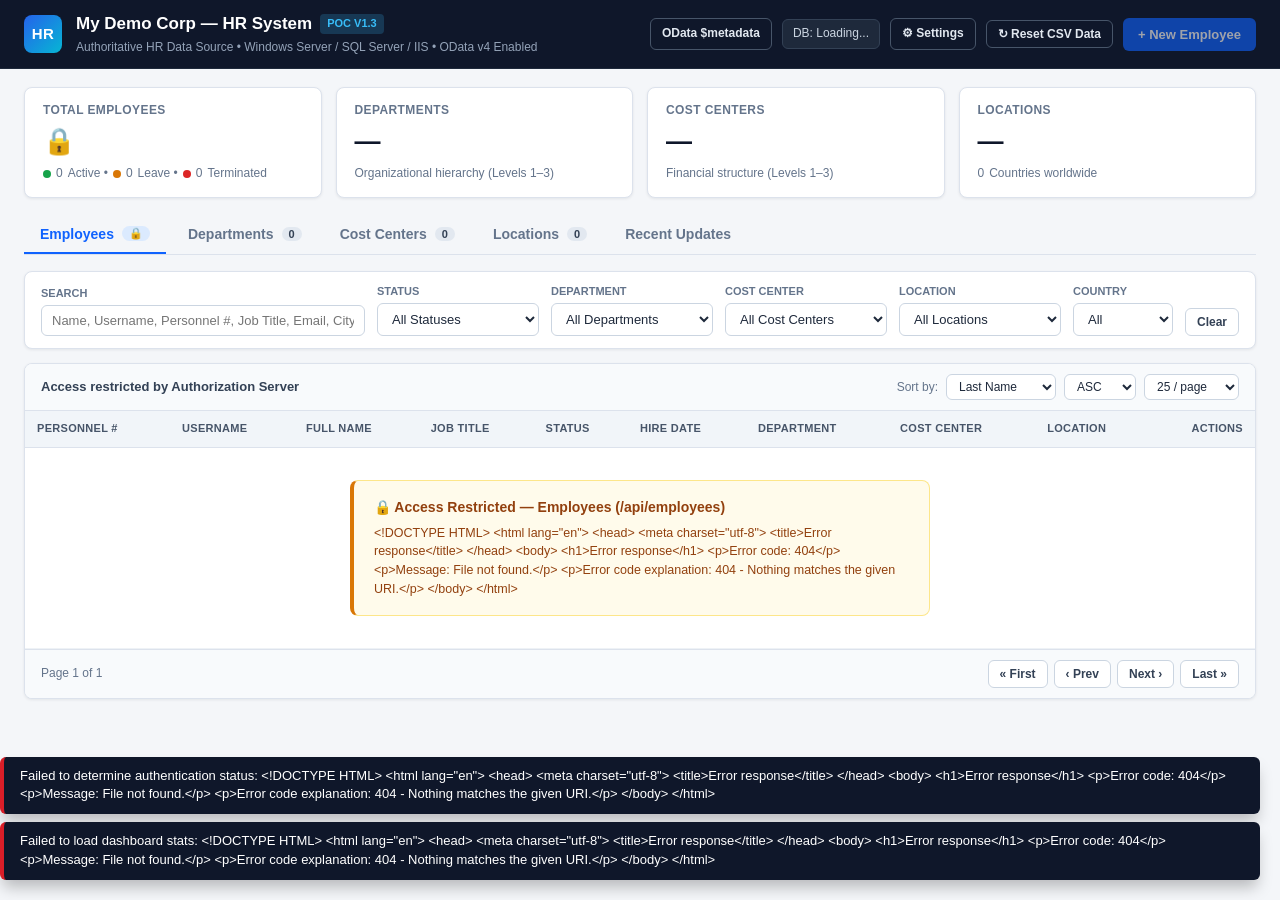
==== commit cfde2ddd: "Release v1.3: OIDC & OAuth 2.0 Authorization Server support and .NET 8/9/10+ runtime compatibility" ====
--- a/src/HrPoc.Web/wwwroot/index.html
+++ b/src/HrPoc.Web/wwwroot/index.html
@@ -4,15 +4,15 @@
   <meta charset="UTF-8" />
   <meta name="viewport" content="width=device-width, initial-scale=1.0" />
   <title>My Demo Corp — HR System (PoC)</title>
-  <link rel="stylesheet" href="css/app.css" />
+  <link rel="stylesheet" href="css/app.css?v=1.3.0" />
 </head>
 <body>
   <header class="topbar">
     <div class="topbar-brand">
       <div class="brand-logo">HR</div>
       <div>
-        <h1>My Demo Corp — HR System <span class="badge-poc">PoC v1.1</span></h1>
-        <p class="subtitle">Authoritative HR Data Source &bull; Windows Server / SQL Server / IIS &bull; OData v4 Enabled</p>
+        <h1>My Demo Corp — HR System <span class="badge-poc">PoC v1.3</span></h1>
+        <p class="subtitle">Authoritative HR Data Source &bull; Windows Server / SQL Server / IIS &bull; OData v4 Enabled <span id="topbarSecurityPills" class="security-pills-wrap"></span></p>
       </div>
     </div>
     <div class="topbar-actions">
@@ -20,6 +20,17 @@
         OData $metadata
       </a>
       <span id="dbProviderBadge" class="db-badge" title="Active Database Provider">DB: Loading...</span>
+      <a href="settings.html" class="btn btn-outline btn-sm" title="Identity, OIDC &amp; Authorization Server Settings" style="text-decoration:none;">
+        &#9881; Settings
+      </a>
+      <div id="topbarUser" class="topbar-user hidden">
+        <button type="button" id="btnUserClaims" class="user-badge-btn" title="View granted OIDC Scopes and JWT Claims">
+          <span class="user-avatar" id="userAvatar">U</span>
+          <span id="userName">User</span>
+          <span id="userPermPill" class="perm-pill full">Full Access</span>
+        </button>
+        <a href="api/auth/logout" class="btn-signout" title="Sign out of SSO session">Sign Out</a>
+      </div>
       <button id="btnReseed" class="btn btn-outline btn-sm" title="Reset database to original CSV files">
         &#8635; Reset CSV Data
       </button>
@@ -30,8 +41,57 @@
   </header>
 
   <main class="container">
-    <!-- Summary KPI Strip -->
-    <section class="kpi-grid" id="kpiStrip">
+    <!-- SSO Welcome / Gate Screen (Shown when useOidcForWeb is active and user is not authenticated) -->
+    <section id="ssoGateSection" class="sso-gate-card hidden">
+      <div class="sso-gate-icon">&#128274;</div>
+      <h2 class="sso-gate-title">
+        My Demo Corp — HR System <span class="badge-poc">PoC v1.3</span>
+      </h2>
+      <p class="sso-gate-subtitle">Single Sign-On (SSO) Authentication Required</p>
+
+      <!-- Diagnostic Alert Box (shown if sso_error in query or !status.oidcConfigured) -->
+      <div id="ssoAlertBox" class="sso-alert-box hidden">
+        <div class="sso-alert-title">
+          <span>&#9888; Authentication Notice</span>
+        </div>
+        <div id="ssoAlertMessage"></div>
+        <div style="margin-top: 8px; font-size: 12px;">
+          You can open <strong>Settings</strong> below to configure your OpenID Provider parameters, or disable OIDC to access the system directly.
+        </div>
+      </div>
+
+      <!-- Action Buttons Side-by-Side -->
+      <div class="sso-btn-group">
+        <a id="btnSsoLogin" href="api/auth/login" class="btn-sso-primary">
+          &#128272; Sign in with SSO
+        </a>
+        <a id="btnSsoSettings" href="settings.html" class="btn-sso-settings">
+          &#9881; Settings (OIDC &amp; AuthZ Configuration)
+        </a>
+      </div>
+
+      <!-- Compact Security Summary -->
+      <div class="sso-summary-box">
+        <div class="sso-summary-title">Current Security Configuration</div>
+        <div class="sso-summary-row">
+          <span class="sso-summary-label">OpenID Connect Authority:</span>
+          <span class="sso-summary-val" id="ssoSummaryAuthority">—</span>
+        </div>
+        <div class="sso-summary-row">
+          <span class="sso-summary-label">OData v4 Bearer Protection:</span>
+          <span class="sso-summary-val" id="ssoSummaryOData">—</span>
+        </div>
+        <div class="sso-summary-row">
+          <span class="sso-summary-label">Authorization Server Mode:</span>
+          <span class="sso-summary-val" id="ssoSummaryAuthz">—</span>
+        </div>
+      </div>
+    </section>
+
+    <!-- Main HR Application Content Wrapper -->
+    <div id="mainAppContent">
+      <!-- Summary KPI Strip -->
+      <section class="kpi-grid" id="kpiStrip">
       <div class="kpi-card kpi-clickable" data-tab="employees" data-status="">
         <div class="kpi-label">Total Employees</div>
         <div class="kpi-value" id="statTotalEmployees">—</div>
@@ -326,6 +386,7 @@
         </div>
       </div>
     </section>
+    </div> <!-- /mainAppContent -->
   </main>
 
   <!-- MODAL: EMPLOYEE CREATE / EDIT -->
@@ -650,10 +711,57 @@
     </div>
   </div>
 
+  <!-- MODAL: USER OIDC CLAIMS & SCOPES -->
+  <div id="userClaimsModal" class="modal-backdrop hidden">
+    <div class="modal-dialog modal-lg">
+      <div class="modal-header">
+        <h2>Active User Session &amp; OIDC Claims</h2>
+        <button class="modal-close" data-close="userClaimsModal">&times;</button>
+      </div>
+      <div class="modal-body">
+        <div style="background:#f8fafc; border:1px solid var(--border); border-radius:8px; padding:14px; margin-bottom:14px;">
+          <div style="display:flex; justify-content:space-between; align-items:center; margin-bottom:8px;">
+            <strong style="font-size:15px; color:#0f172a;" id="modalUserFullName">User</strong>
+            <span id="modalUserPermBadge" class="perm-pill full">Full Access</span>
+          </div>
+          <div style="font-size:12.5px; color:var(--text-muted); display:flex; flex-direction:column; gap:4px;">
+            <div>Username / Subject: <strong id="modalUserSubject" style="color:#0f172a; font-family:monospace;">—</strong></div>
+            <div>Email: <strong id="modalUserEmail" style="color:#0f172a;">—</strong></div>
+          </div>
+        </div>
+
+        <div style="margin-bottom:14px;">
+          <label style="font-weight:600; font-size:12px; text-transform:uppercase; color:#475569;">Granted OIDC Scopes</label>
+          <div id="modalUserScopes" class="scopes-pills-list" style="margin-top:6px;"></div>
+        </div>
+
+        <div>
+          <label style="font-weight:600; font-size:12px; text-transform:uppercase; color:#475569;">Decoded Identity &amp; Token Claims</label>
+          <div style="overflow-x:auto; margin-top:6px; border:1px solid var(--border); border-radius:6px; max-height:280px;">
+            <table class="claims-table" style="margin:0;">
+              <thead>
+                <tr>
+                  <th>Claim Type</th>
+                  <th>Value</th>
+                </tr>
+              </thead>
+              <tbody id="modalUserClaimsBody"></tbody>
+            </table>
+          </div>
+        </div>
+
+        <div class="modal-footer" style="margin-top:18px;">
+          <a href="api/auth/logout" class="btn btn-danger btn-sm">Sign Out</a>
+          <button type="button" class="btn btn-outline btn-sm" data-close="userClaimsModal">Close</button>
+        </div>
+      </div>
+    </div>
+  </div>
+
   <div id="empLookupPopover" class="emp-lookup-popover hidden"></div>
   <div id="toastContainer" class="toast-container"></div>
 
-  <script src="js/app.js"></script>
+  <script src="js/app.js?v=1.3.0"></script>
 </body>
 </html>
 
--- a/src/HrPoc.Web/wwwroot/css/app.css
+++ b/src/HrPoc.Web/wwwroot/css/app.css
@@ -262,9 +262,14 @@
 }
 
 input[type="text"],
+input[type="password"],
+input[type="url"],
 input[type="email"],
 input[type="date"],
-select {
+input[type="number"],
+input[type="search"],
+select,
+textarea {
   width: 100%;
   padding: 7px 10px;
   border: 1px solid #cbd5e1;
@@ -272,10 +277,12 @@
   font-size: 13px;
   color: var(--text);
   background: #fff;
+  box-sizing: border-box;
 }
 
 input:focus,
-select:focus {
+select:focus,
+textarea:focus {
   outline: none;
   border-color: var(--primary);
   box-shadow: 0 0 0 2px rgba(15, 98, 254, 0.15);
@@ -646,7 +653,15 @@
 
 .input-with-btn {
   display: flex;
+  align-items: center;
   gap: 6px;
+  width: 100%;
+}
+
+.input-with-btn input {
+  flex: 1;
+  min-width: 0;
+  width: auto;
 }
 
 .info-banner {
@@ -839,3 +854,682 @@
   }
 }
 
+/* ==========================================================================
+   v1.3 OIDC, Authorization Server & SSO Settings UI Styles
+   ========================================================================== */
+
+/* Topbar User Profile Badge & Security Pills */
+.topbar-user {
+  display: flex;
+  align-items: center;
+  gap: 8px;
+  padding: 4px 10px;
+  background: #1e293b;
+  border: 1px solid #334155;
+  border-radius: 6px;
+}
+
+.user-badge-btn {
+  background: none;
+  border: none;
+  color: #f8fafc;
+  cursor: pointer;
+  display: flex;
+  align-items: center;
+  gap: 8px;
+  font-size: 13px;
+  font-weight: 500;
+  padding: 0;
+}
+
+.user-badge-btn:hover {
+  color: #38bdf8;
+}
+
+.user-avatar {
+  width: 24px;
+  height: 24px;
+  border-radius: 50%;
+  background: linear-gradient(135deg, #10b981, #059669);
+  display: inline-flex;
+  align-items: center;
+  justify-content: center;
+  font-size: 11px;
+  font-weight: 700;
+  color: #fff;
+  text-transform: uppercase;
+}
+
+.perm-pill {
+  padding: 2px 7px;
+  border-radius: 4px;
+  font-size: 11px;
+  font-weight: 600;
+  text-transform: uppercase;
+  letter-spacing: 0.3px;
+}
+
+.perm-pill.full {
+  background: rgba(34, 197, 94, 0.2);
+  color: #4ade80;
+  border: 1px solid rgba(34, 197, 94, 0.4);
+}
+
+.perm-pill.readonly {
+  background: rgba(245, 158, 11, 0.2);
+  color: #fbbf24;
+  border: 1px solid rgba(245, 158, 11, 0.4);
+}
+
+.btn-signout {
+  color: #94a3b8;
+  text-decoration: none;
+  font-size: 12px;
+  padding: 3px 8px;
+  border-radius: 4px;
+  border: 1px solid #475569;
+  transition: all 0.15s;
+}
+
+.btn-signout:hover {
+  color: #f87171;
+  border-color: #ef4444;
+  background: rgba(239, 68, 68, 0.1);
+}
+
+.security-pills-wrap {
+  display: inline-flex;
+  align-items: center;
+  gap: 6px;
+  margin-left: 8px;
+  vertical-align: middle;
+}
+
+.sec-pill {
+  font-size: 10.5px;
+  font-weight: 600;
+  padding: 2px 6px;
+  border-radius: 4px;
+  text-transform: uppercase;
+  letter-spacing: 0.4px;
+}
+
+.sec-pill.active {
+  background: rgba(34, 197, 94, 0.2);
+  color: #4ade80;
+  border: 1px solid rgba(34, 197, 94, 0.4);
+}
+
+.sec-pill.inactive {
+  background: rgba(148, 163, 184, 0.15);
+  color: #94a3b8;
+  border: 1px solid rgba(148, 163, 184, 0.3);
+}
+
+/* SSO Welcome Gate Screen */
+.sso-gate-card {
+  max-width: 680px;
+  margin: 40px auto;
+  background: var(--surface);
+  border: 1px solid var(--border);
+  border-radius: 12px;
+  padding: 36px 32px;
+  box-shadow: 0 10px 25px -5px rgba(15, 23, 42, 0.1), 0 8px 10px -6px rgba(15, 23, 42, 0.05);
+  text-align: center;
+}
+
+.sso-gate-icon {
+  width: 64px;
+  height: 64px;
+  border-radius: 16px;
+  background: linear-gradient(135deg, #2563eb, #06b6d4);
+  display: inline-flex;
+  align-items: center;
+  justify-content: center;
+  font-size: 30px;
+  color: #fff;
+  margin-bottom: 16px;
+  box-shadow: 0 4px 14px rgba(37, 99, 235, 0.35);
+}
+
+.sso-gate-title {
+  font-size: 24px;
+  font-weight: 700;
+  color: #0f172a;
+  margin: 0 0 6px;
+  display: flex;
+  align-items: center;
+  justify-content: center;
+  gap: 10px;
+}
+
+.sso-gate-subtitle {
+  font-size: 14px;
+  color: var(--text-muted);
+  margin: 0 0 24px;
+}
+
+.sso-alert-box {
+  text-align: left;
+  background: #fef2f2;
+  border: 1px solid #fecaca;
+  border-left: 4px solid var(--danger);
+  border-radius: 8px;
+  padding: 14px 16px;
+  margin-bottom: 24px;
+  color: #991b1b;
+  font-size: 13px;
+  line-height: 1.45;
+}
+
+.sso-alert-box.warning {
+  background: #fffbeb;
+  border-color: #fde68a;
+  border-left-color: #d97706;
+  color: #92400e;
+}
+
+.sso-alert-title {
+  font-weight: 700;
+  display: flex;
+  align-items: center;
+  gap: 6px;
+  margin-bottom: 4px;
+}
+
+.sso-btn-group {
+  display: flex;
+  gap: 14px;
+  justify-content: center;
+  margin-bottom: 24px;
+  flex-wrap: wrap;
+}
+
+.btn-sso-primary {
+  padding: 12px 24px;
+  font-size: 15px;
+  font-weight: 600;
+  background: #2563eb;
+  color: #fff;
+  border: none;
+  border-radius: 8px;
+  cursor: pointer;
+  text-decoration: none;
+  display: inline-flex;
+  align-items: center;
+  gap: 8px;
+  box-shadow: 0 2px 6px rgba(37, 99, 235, 0.35);
+  transition: background 0.15s, transform 0.1s;
+}
+
+.btn-sso-primary:hover {
+  background: #1d4ed8;
+  transform: translateY(-1px);
+}
+
+.btn-sso-settings {
+  padding: 12px 24px;
+  font-size: 15px;
+  font-weight: 600;
+  background: #ffffff;
+  color: #0f172a;
+  border: 1px solid #cbd5e1;
+  border-radius: 8px;
+  cursor: pointer;
+  text-decoration: none;
+  display: inline-flex;
+  align-items: center;
+  gap: 8px;
+  transition: background 0.15s, border-color 0.15s, transform 0.1s;
+}
+
+.btn-sso-settings:hover {
+  background: #f8fafc;
+  border-color: #94a3b8;
+  transform: translateY(-1px);
+}
+
+.sso-summary-box {
+  background: #f8fafc;
+  border: 1px solid var(--border);
+  border-radius: 8px;
+  padding: 14px 18px;
+  text-align: left;
+  font-size: 12.5px;
+}
+
+.sso-summary-title {
+  font-weight: 600;
+  color: #475569;
+  text-transform: uppercase;
+  font-size: 11px;
+  letter-spacing: 0.5px;
+  margin-bottom: 8px;
+}
+
+.sso-summary-row {
+  display: flex;
+  justify-content: space-between;
+  align-items: center;
+  padding: 6px 0;
+  border-bottom: 1px solid #f1f5f9;
+}
+
+.sso-summary-row:last-child {
+  border-bottom: none;
+}
+
+.sso-summary-label {
+  color: var(--text-muted);
+}
+
+.sso-summary-val {
+  font-weight: 600;
+  color: #0f172a;
+}
+
+/* Switch / Toggle Component */
+.switch {
+  position: relative;
+  display: inline-block;
+  width: 44px;
+  height: 24px;
+  flex-shrink: 0;
+}
+
+.switch input {
+  opacity: 0;
+  width: 0;
+  height: 0;
+}
+
+.slider {
+  position: absolute;
+  cursor: pointer;
+  top: 0;
+  left: 0;
+  right: 0;
+  bottom: 0;
+  background-color: #cbd5e1;
+  transition: 0.2s ease;
+  border-radius: 24px;
+}
+
+.slider:before {
+  position: absolute;
+  content: "";
+  height: 18px;
+  width: 18px;
+  left: 3px;
+  bottom: 3px;
+  background-color: white;
+  transition: 0.2s ease;
+  border-radius: 50%;
+  box-shadow: 0 1px 3px rgba(0, 0, 0, 0.2);
+}
+
+input:checked + .slider {
+  background-color: var(--primary);
+}
+
+input:checked + .slider:before {
+  transform: translateX(20px);
+}
+
+/* Toggle Card */
+.toggle-card {
+  background: #ffffff;
+  border: 1px solid var(--border);
+  border-radius: var(--radius);
+  padding: 16px 20px;
+  display: flex;
+  align-items: flex-start;
+  justify-content: space-between;
+  gap: 16px;
+  margin-bottom: 14px;
+  transition: border-color 0.2s, background-color 0.2s;
+}
+
+.toggle-card:hover {
+  border-color: #94a3b8;
+}
+
+.toggle-card.active {
+  border-color: #93c5fd;
+  background: #f8faff;
+}
+
+.toggle-info {
+  flex: 1;
+}
+
+.toggle-title {
+  font-size: 15px;
+  font-weight: 600;
+  color: #0f172a;
+  display: flex;
+  align-items: center;
+  gap: 8px;
+  margin-bottom: 4px;
+}
+
+.toggle-desc {
+  font-size: 13px;
+  color: var(--text-muted);
+  line-height: 1.45;
+}
+
+/* Mode Choice Cards (Segmented Choice) */
+.mode-choice-grid {
+  display: grid;
+  grid-template-columns: 1fr 1fr;
+  gap: 14px;
+  margin-top: 10px;
+}
+
+.mode-choice-card {
+  border: 2px solid var(--border);
+  border-radius: var(--radius);
+  padding: 16px;
+  background: #ffffff;
+  cursor: pointer;
+  transition: all 0.2s;
+  position: relative;
+  display: flex;
+  flex-direction: column;
+}
+
+.mode-choice-card:hover {
+  border-color: #94a3b8;
+}
+
+.mode-choice-card.selected {
+  border-color: var(--primary);
+  background: #f0f7ff;
+  box-shadow: 0 0 0 1px var(--primary);
+}
+
+.mode-choice-header {
+  display: flex;
+  align-items: center;
+  gap: 10px;
+  font-weight: 600;
+  font-size: 14px;
+  margin-bottom: 6px;
+  color: #0f172a;
+}
+
+.mode-choice-card.selected .mode-choice-header {
+  color: var(--primary);
+}
+
+.mode-choice-desc {
+  font-size: 12.5px;
+  color: var(--text-muted);
+  line-height: 1.4;
+  flex: 1;
+}
+
+/* Copyable Input Groups & Copy Buttons */
+.copy-input-group {
+  display: flex;
+  align-items: center;
+  gap: 6px;
+}
+
+.copy-input-group input {
+  flex: 1;
+  font-family: ui-monospace, SFMono-Regular, Menlo, Monaco, Consolas, monospace;
+  font-size: 12px;
+  background: #f8fafc;
+}
+
+.btn-copy {
+  padding: 6px 12px;
+  font-size: 12px;
+  white-space: nowrap;
+  border-radius: 6px;
+  border: 1px solid var(--border);
+  background: #ffffff;
+  color: #334155;
+  cursor: pointer;
+  transition: all 0.15s;
+  display: inline-flex;
+  align-items: center;
+  gap: 4px;
+}
+
+.btn-copy:hover {
+  background: #f1f5f9;
+  border-color: #94a3b8;
+}
+
+.btn-copy.copied {
+  background: #dcfce7;
+  border-color: #86efac;
+  color: #166534;
+}
+
+/* Password Reveal Wrapper */
+.input-password-wrap {
+  position: relative;
+  display: flex;
+  align-items: center;
+  width: 100%;
+}
+
+.input-password-wrap input {
+  width: 100%;
+  flex: 1;
+  padding-right: 64px;
+}
+
+.btn-pw-toggle {
+  position: absolute;
+  right: 6px;
+  top: 50%;
+  transform: translateY(-50%);
+  background: #f1f5f9;
+  border: 1px solid #cbd5e1;
+  border-radius: 4px;
+  padding: 3px 8px;
+  font-size: 11px;
+  font-weight: 600;
+  color: #334155;
+  cursor: pointer;
+}
+
+.btn-pw-toggle:hover {
+  background: #e2e8f0;
+  color: #0f172a;
+}
+
+/* Diagnostic Panels & Code/JSON Previews */
+.diag-panel {
+  background: #0f172a;
+  color: #e2e8f0;
+  border-radius: var(--radius);
+  padding: 16px;
+  font-family: ui-monospace, SFMono-Regular, Menlo, Monaco, Consolas, monospace;
+  font-size: 12px;
+  line-height: 1.5;
+  overflow-x: auto;
+  margin-top: 14px;
+}
+
+.diag-panel-header {
+  display: flex;
+  align-items: center;
+  justify-content: space-between;
+  padding-bottom: 8px;
+  margin-bottom: 12px;
+  border-bottom: 1px solid #334155;
+  font-family: -apple-system, BlinkMacSystemFont, "Segoe UI", Roboto, sans-serif;
+  font-size: 13px;
+  font-weight: 600;
+}
+
+.diag-grid {
+  display: grid;
+  grid-template-columns: 190px 1fr;
+  gap: 6px 14px;
+  margin-bottom: 10px;
+}
+
+.diag-key {
+  color: #94a3b8;
+}
+
+.diag-val {
+  color: #38bdf8;
+  word-break: break-all;
+}
+
+.diag-val.success { color: #4ade80; }
+.diag-val.error { color: #f87171; }
+.diag-val.warning { color: #fbbf24; }
+
+.code-pre {
+  background: #1e293b;
+  border-radius: 6px;
+  padding: 10px 12px;
+  margin: 8px 0 0;
+  overflow-x: auto;
+  max-height: 260px;
+  font-size: 11.5px;
+  color: #cbd5e1;
+}
+
+/* Settings Page Layout */
+.settings-container {
+  max-width: 1100px;
+  margin: 0 auto;
+  padding: 24px 20px 80px;
+}
+
+.settings-section-card {
+  background: var(--surface);
+  border: 1px solid var(--border);
+  border-radius: var(--radius);
+  padding: 22px 26px;
+  margin-bottom: 22px;
+  box-shadow: var(--shadow);
+}
+
+.settings-section-title {
+  font-size: 17px;
+  font-weight: 700;
+  color: #0f172a;
+  display: flex;
+  align-items: center;
+  justify-content: space-between;
+  margin: 0 0 6px;
+}
+
+.settings-section-subtitle {
+  font-size: 13px;
+  color: var(--text-muted);
+  margin: 0 0 18px;
+  line-height: 1.4;
+}
+
+.field-help {
+  font-size: 11.5px;
+  color: var(--text-muted);
+  margin-top: 4px;
+  line-height: 1.35;
+}
+
+/* Claims & Scopes Displays */
+.claims-table {
+  width: 100%;
+  border-collapse: collapse;
+  font-size: 12px;
+  margin-top: 8px;
+}
+
+.claims-table th {
+  text-align: left;
+  padding: 6px 10px;
+  background: #f1f5f9;
+  color: #475569;
+  border-bottom: 1px solid #cbd5e1;
+  font-weight: 600;
+}
+
+.claims-table td {
+  padding: 6px 10px;
+  border-bottom: 1px solid #f1f5f9;
+  word-break: break-all;
+}
+
+.scopes-pills-list {
+  display: flex;
+  flex-wrap: wrap;
+  gap: 6px;
+  margin-top: 6px;
+}
+
+.scope-pill {
+  background: #e0f2fe;
+  color: #0369a1;
+  border: 1px solid #bae6fd;
+  padding: 2px 8px;
+  border-radius: 12px;
+  font-size: 11px;
+  font-weight: 500;
+  font-family: ui-monospace, monospace;
+}
+
+/* Metadata Key-Value Grid */
+.meta-grid {
+  display: grid;
+  grid-template-columns: repeat(3, 1fr);
+  gap: 12px 18px;
+}
+
+.meta-item {
+  display: flex;
+  flex-direction: column;
+  gap: 2px;
+}
+
+.meta-item-label {
+  font-size: 11px;
+  text-transform: uppercase;
+  letter-spacing: 0.5px;
+  color: var(--text-muted);
+  font-weight: 600;
+}
+
+.meta-item-val {
+  font-size: 13px;
+  font-weight: 600;
+  color: #0f172a;
+}
+
+/* Bottom Save Bar for Settings */
+.settings-save-bar {
+  position: sticky;
+  bottom: 0;
+  background: rgba(255, 255, 255, 0.95);
+  backdrop-filter: blur(8px);
+  border-top: 1px solid var(--border);
+  padding: 14px 24px;
+  margin-top: 30px;
+  display: flex;
+  align-items: center;
+  justify-content: space-between;
+  border-radius: var(--radius);
+  box-shadow: 0 -4px 16px rgba(0, 0, 0, 0.06);
+}
+
+@media (max-width: 768px) {
+  .mode-choice-grid, .meta-grid {
+    grid-template-columns: 1fr;
+  }
+  .diag-grid {
+    grid-template-columns: 1fr;
+  }
+}
+
